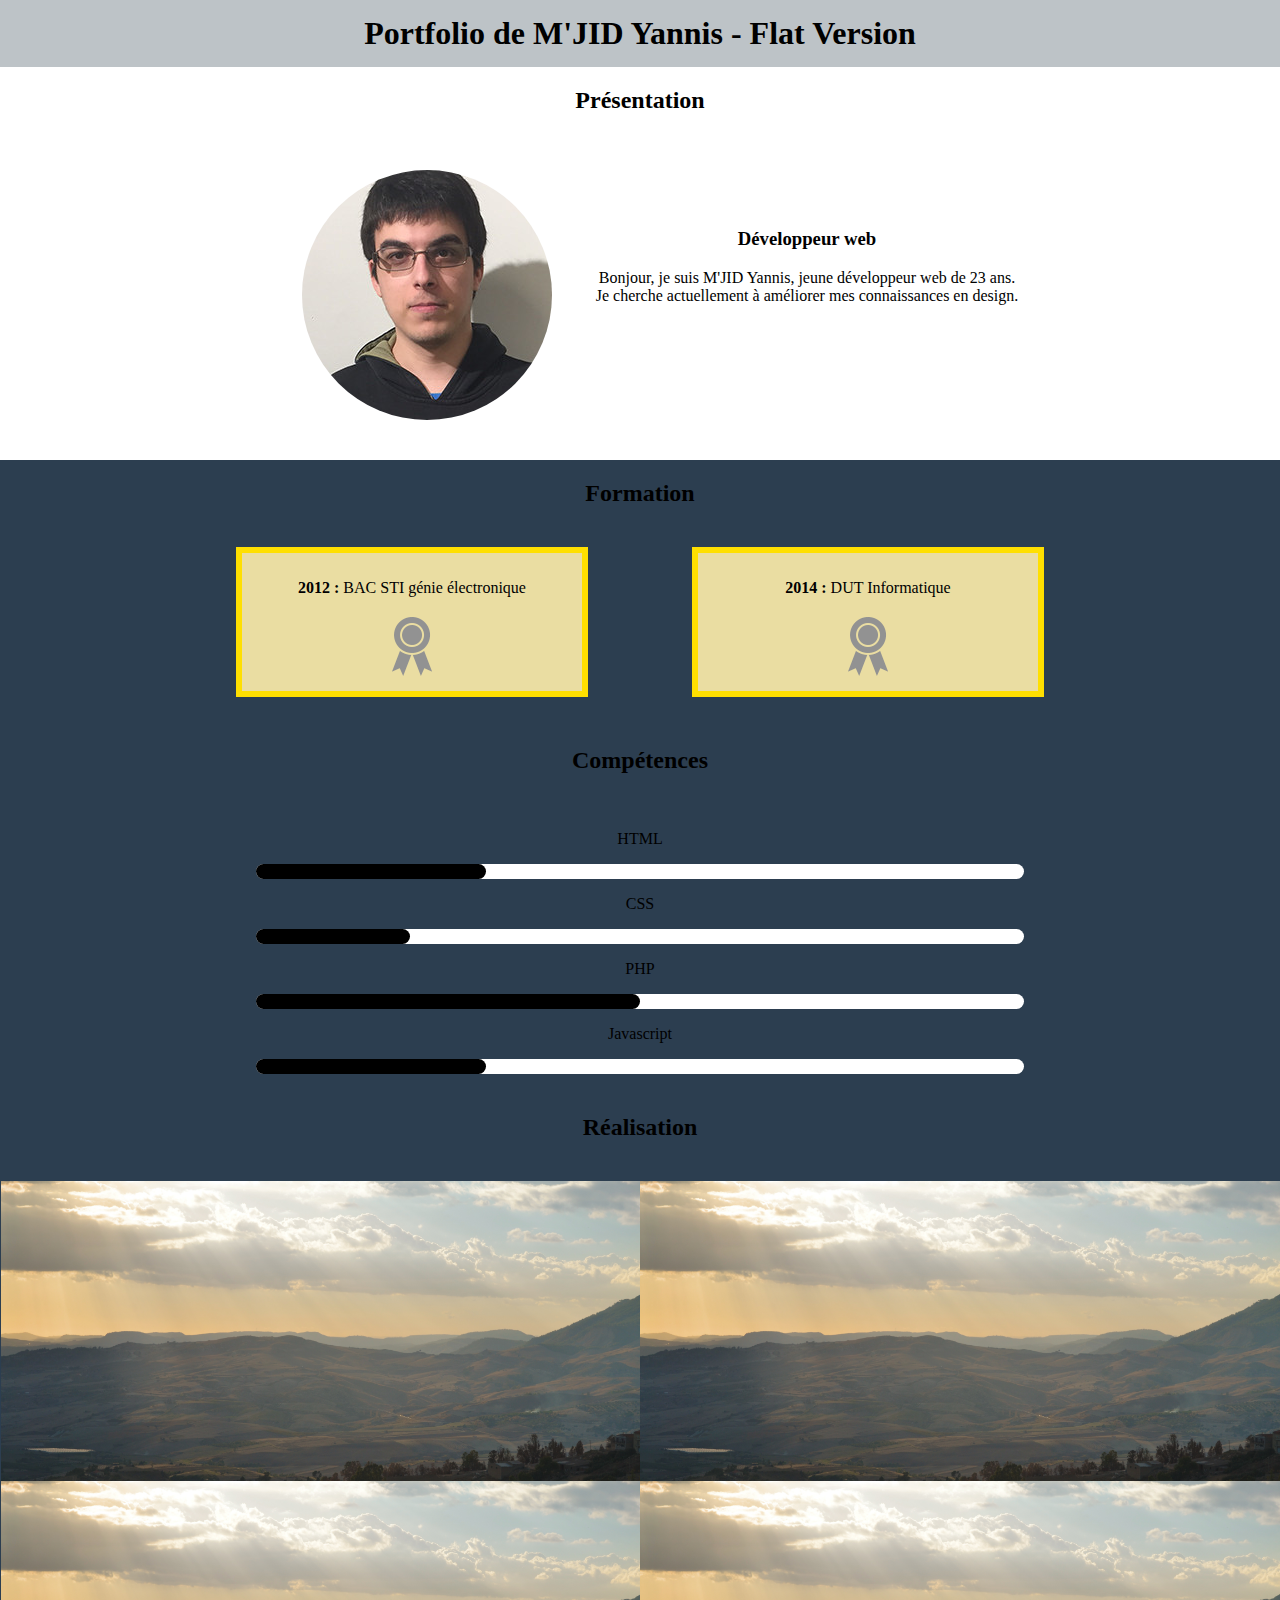
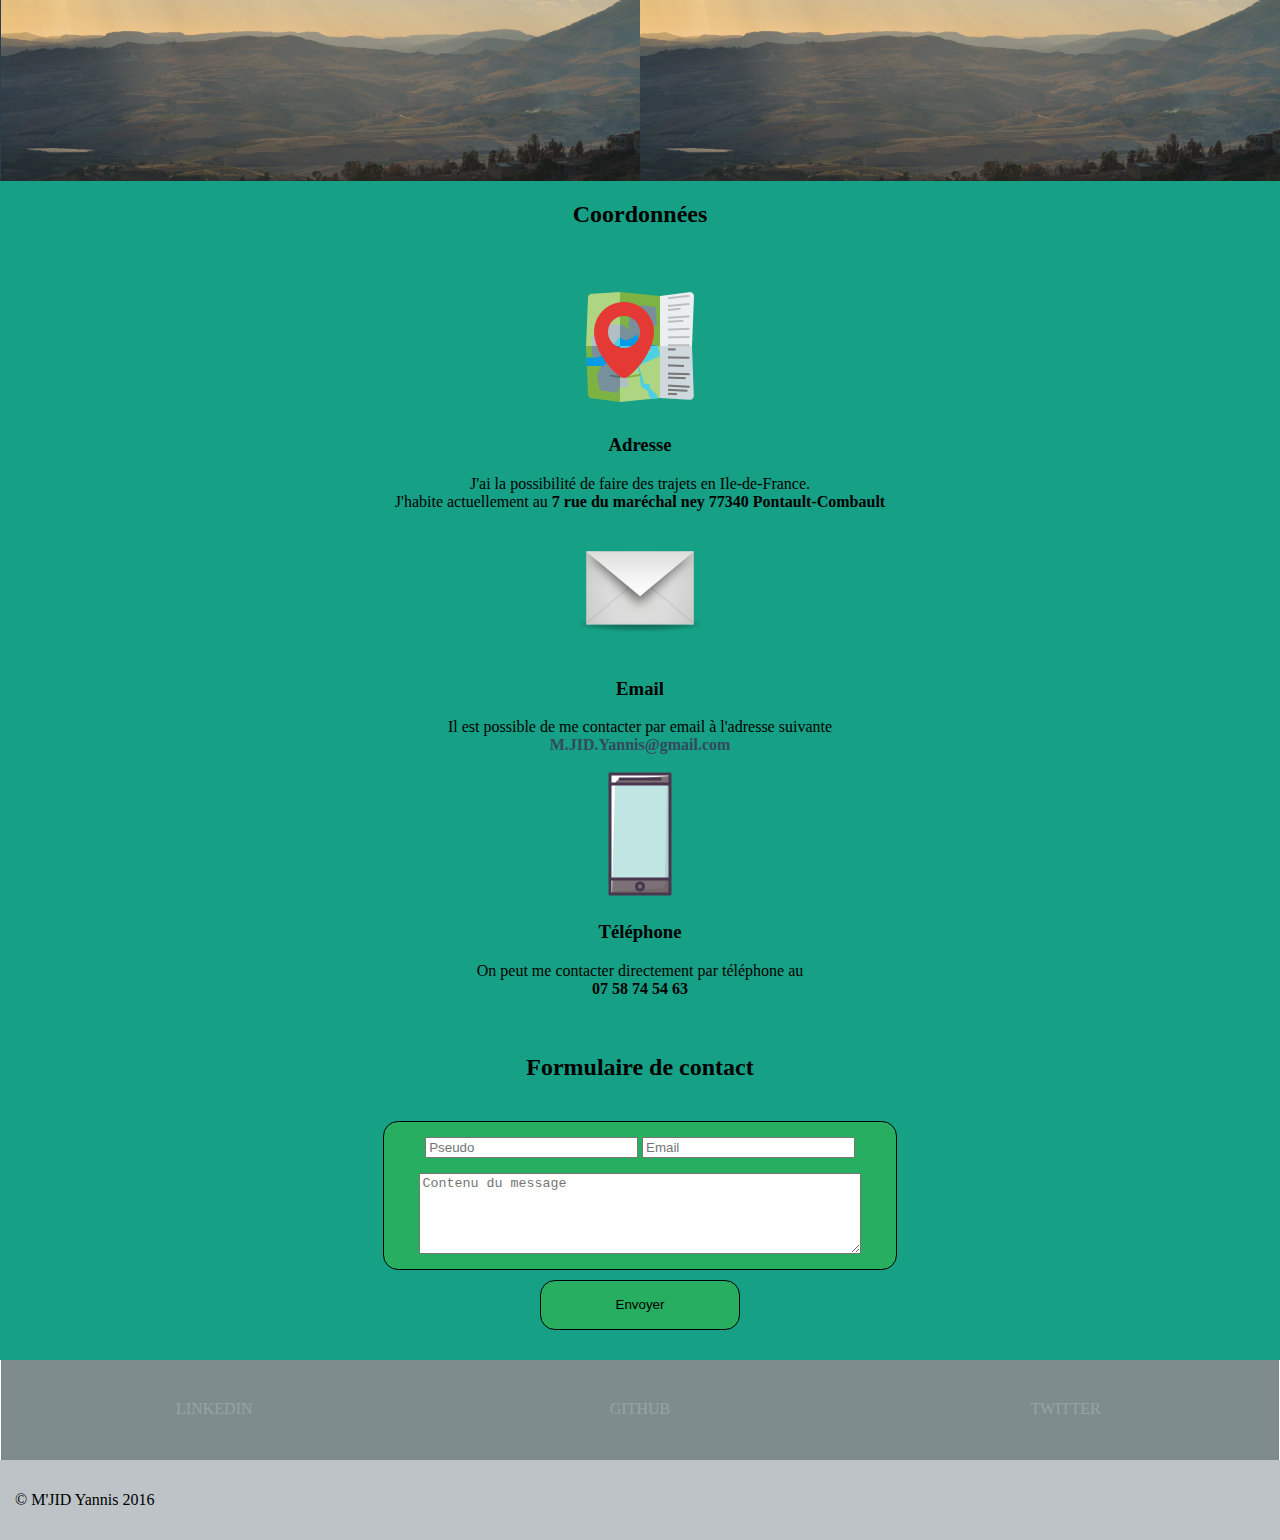
==== index.html @ 8ddbc768 "Mon portfolio" ====
<!DOCTYPE html>
<html>
<head>
  <title>Portfolio de M'JID Yannis - Flat Version</title>
  <meta charset="UTF-8"/>
  <meta name="description" content="Portfolio de M'JID Yannis"/>
  <meta name="keywords" content="Portfolio,Contact,CV" />
  <meta name="viewport" content="width=device-width,initial-scale=1" />
  <link rel="stylesheet" type="text/css" href="./css/style_flat.css" />
</head>
<body>
  <header>
    <h1>Portfolio de M'JID Yannis - Flat Version</h1>
  </header>
  <section>
    <h2>Présentation</h2>
    <article>
      <figure id="photo_container">
        <img id="photo" src="./gallery/yannis.jpg" />
      </figure>
      <div class="intro">
        <h3>Développeur web</h3>
        <p>Bonjour, je suis M'JID Yannis, jeune développeur web de 23 ans.
          <br>Je cherche actuellement à améliorer mes connaissances en design.</p>
        </div>
      </article>
    </section>
    <section id="formation">
      <h2>Formation</h2>
      <article>
        <div class="diplome_container">
          <div class="diplome">
            <p><b>2012 :</b> BAC STI génie électronique</p>
            <img src="./gallery/award.png"/>
          </div>
          <div class="diplome">
            <p><b>2014 :</b> DUT Informatique</p>
            <img src="./gallery/award.png"/>
          </div>
        </div>
      </article>
    </section>
    <section id="skill">
      <h2>Compétences</h2>
      <article>
        <p>HTML</p>
        <div class="progress_bar"><div class="level" style="width:30%;"></div></div>
        <p>CSS</p>
        <div class="progress_bar"><div class="level" style="width:20%;"></div></div>
        <p>PHP</p>
        <div class="progress_bar"><div class="level" style="width:50%;"></div></div>
        <p>Javascript</p>
        <div class="progress_bar"><div class="level" style="width:30%;"></div></div>
      </article>
    </section>
    <section id="real">
      <h2>Réalisation</h2>
      <article>
        <div class="img_container">
          <div class="real_img">
            <div class="text_container">
              <p class="text_title">Réalisation 1</p>
              <p class="text">Et prima post Osdroenam quam, ut dictum est, ab hac descriptione discrevimus, Commagena, nunc Euphratensis, clementer adsurgit, Hierapoli, vetere... </p>
            </div>
          </div>
        </div>
        <!-- -->
        <div class="img_container">
          <div class="real_img">
            <div class="text_container">
              <p class="text_title">Réalisation 2</p>
              <p class="text">Et prima post Osdroenam quam, ut dictum est, ab hac descriptione discrevimus, Commagena, nunc Euphratensis, clementer adsurgit, Hierapoli, vetere... </p>
            </div>
          </div>
        </div>
        <!-- -->
        <div class="img_container">
          <div class="real_img">
            <div class="text_container">
              <p class="text_title">Réalisation 3</p>
              <p class="text">Et prima post Osdroenam quam, ut dictum est, ab hac descriptione discrevimus, Commagena, nunc Euphratensis, clementer adsurgit, Hierapoli, vetere... </p>
            </div>
          </div>
        </div>
        <!-- -->
        <div class="img_container">
          <div class="real_img">
            <div class="text_container">
              <p class="text_title">Réalisation 4</p>
              <p class="text">Et prima post Osdroenam quam, ut dictum est, ab hac descriptione discrevimus, Commagena, nunc Euphratensis, clementer adsurgit, Hierapoli, vetere... </p>
            </div>
          </div>
        </div>
        <!-- -->
      </article>
    </section>
    <section  id="contact">
      <h2>Coordonnées</h2>
      <article>
        <div class="coordonnees">
          <figure>
            <img src="./gallery/location.png" />
          </figure>
          <h3>Adresse</h3>
          <p>J'ai la possibilité de faire des trajets en Ile-de-France.<br>
            J'habite actuellement au <strong>7 rue du maréchal ney 77340 Pontault-Combault</strong><p>
            </div>
            <div class="coordonnees">
              <figure>
                <img src="./gallery/email.png" />
              </figure>
              <h3>Email</h3>
              <p>Il est possible de me contacter par email à l'adresse suivante<br>
                <strong><a id="mail" href="mailto:M.JID.Yannis@gmail.com">M.JID.Yannis@gmail.com</a></strong></p>
              </div>
              <div class="coordonnees">
                <figure>
                  <img src="./gallery/phone.png" />
                </figure>
                <h3>Téléphone</h3>
                <p>On peut me contacter directement par téléphone au<br>
                  <strong>07 58 74 54 63</strong></p>
                </div>
              </article>
            </section>
            <section id="contact_form">
              <h2>Formulaire de contact</h2>
              <article>
                <div id="form" action="contact.php" method="post">
                  <form>
                    <input type="text" name="pseudo" placeholder="Pseudo"/>
                    <input type="email" name="email_sender" placeholder="Email"/>
                    <textarea name="msg_content" cols="7" rows="5" placeholder="Contenu du message"></textarea>
                  </form>
                </div>
                <button>Envoyer</button>
              </article>
            </section>
            <section id="social">
              <a class="social_link" href="https://fr.linkedin.com/in/yannis-m-jid-416b5860" target="_blank"><div class="social_button">
                <p class="social_button_text linkedin">Linkedin</p>
              </div></a>
              <a class="social_link" href="https://www.github.com/ymjid" target="_blank"><div class="social_button">
                <p class="social_button_text github">Github</p>
              </div></a>
              <a class="social_link" href="https://www.twitter.com/@yan_mjd" target="_blank"><div class="social_button">
                <p class="social_button_text twitter">Twitter</p>
              </div></a>
            </section>
            <footer>
              <p>&copy; M'JID Yannis 2016</p>
            </footer>
          </body>
          </html>
---- css/style_flat.css ----
body{
  margin:0;
  font-family: Arial sans-serif;
}

header {
  text-align:center;
  background-color: #bdc3c7;
  padding:15px;
  box-sizing: border-box;
}
section {
  width:100%;
  text-align: center;
  margin-top: 0;
  padding-top:20px;
  padding-bottom:20px;
}

h1 {
  margin:0;
}

h2{
  margin-top:0;
}

input {
  margin-top:15px;
  width:40%;
  margin-bottom:15px;
}

textarea{
  width:85%;
  display:block;
  margin:auto;
  margin-bottom:15px;
}

button {
  width: 200px;
  margin-top:10px;
  border:1px solid black;
  height:50px;
  border-radius: 15px;
  margin-bottom: 10px;
  background-color: #27ae60;
  color:#000000;
}

button:hover {
  background-color: #2ecc71;
}

article {
  padding-top:20px;
}

#photo_container{
  display:inline-block;
  vertical-align: middle;
}

#photo{
  border-radius: 100%;
  width:100%;
}

.intro {
  display:inline-block;
}

.diplome_container{
  width:75%;
  margin: auto;
}

.diplome {
  border: 1px solid black;
  display: inline-block;
  margin-left: 50px;
  margin-right: 50px;
  padding: 10px;
  width: 320px;
  background-color: #EADDA2;
  margin-bottom: 10px;
  border: 6px solid #FFDF00;
}

.img_container{
  margin-bottom: -4px;
  margin-left: -2px;
  margin-right: -3px;
  width: 50%;
  display:inline-block;
}

.real_img{
  background-image: url("../gallery/realisation1.jpg");
  height:300px;
  background-size: cover;
}

.text_container{
  background-color: rgba(0, 0, 0, 0.5);
  color:white;
  height:300px;
  margin-bottom: -4px;
  display: none;
  overflow: hidden;
}

.text_title{
  font-size: 40px;
  padding-bottom: 30px;
  padding-top: 30px;
}

.text {
  font-size: 20px;
}

#formation {
  background-color:#2c3e50;
  clear:both;
}

#skill {
  background-color:#2c3e50;
}

#real {
  background-color:#2c3e50;
  padding-bottom: 0;
}

#social {
  padding-top: 0;
  padding-bottom: 0;
}

#contact {
  background-color: #16a085;
}

#contact_form{
  background-color: #16a085;
}

#form{
  width:40%;
  border:1px solid black;
  border-radius:15px;
  margin:auto;
  background-color: #27ae60;
}
#mail {
  text-decoration:none;
  color:#34495e;
}
@keyframes slidein {
  from {
    margin-left: 100%;
    width:0;

  }

  to {
    width:100%;
    margin-left: 0%;
  }
}

.real_img:hover .text_container {
  display:inline-block;
  animation-duration: 1s;
  animation-name: slidein;
}

footer {
  padding:15px;
  box-sizing: border-box;
  background-color: #bdc3c7;
}

.progress_bar {
  width: 60%;
  height:15px;
  background-color: white;
  border-radius:15px;
  margin: auto;
}
.level {
  background-color: black;
  height:15px;
  border-radius:15px;
}

.social_button{
  height:100px;
  background-color:#7f8c8d;
  color:#95a5a6;
  display:inline-block;
  margin-left: -5px;
}

.social_button:hover {
  color:white;
}

.social_button:hover .linkedin {
  background-color:#2980b9;
}

.social_button:hover .github {
  background-color:#000000;
}

.social_button:hover .twitter {
  background-color:#3498db;
}

.social_button_text{
  text-transform: uppercase;
  margin:0;
  padding-top: 40px;
  padding-bottom: 41px;
}
.social_link {
  text-decoration: none;
}

.social_link:nth-child(1) .social_button{
  width:33.33%;
}
.social_link:nth-child(2) .social_button{
  width:33.34%;
}
.social_link:nth-child(3) .social_button{
  width:33.33%;
  margin-right: -5px;
}
@media screen and (max-width: 720px) {
  .diplome{
    width:auto;
    margin-left: 0;
    margin-right: 0;
    display: block;
    margin-bottom: 10px;
  }
  .diplome_container{
    width:auto;
    margin:0;
  }
  .social_link:nth-child(1) .social_button{
    width:100%;
  }
  .social_link:nth-child(2) .social_button{
    width:100%;
  }
  .social_link:nth-child(3) .social_button{
    width:100%;
    margin-right: 0px;
  }
  .social_button {
    margin-left: 0;
  }
  .img_container {
    width:100%;
    height:150px;
  }
  .text_container{
    height:150px;
  }
  .real_img {
    height:150px;
  }
  .text_title{
    font-size: 25px;
    padding-bottom: 0px;
    padding-top: 0px;
    margin-top: 5px;
    margin-bottom: 5px;
  }
  .text{
    font-size: 15px;
  }
  input{
    width:85%;
  }
  #form {
    width:75%;
  }
  p{
    padding:10px;
    box-sizing: border-box;
  }
}
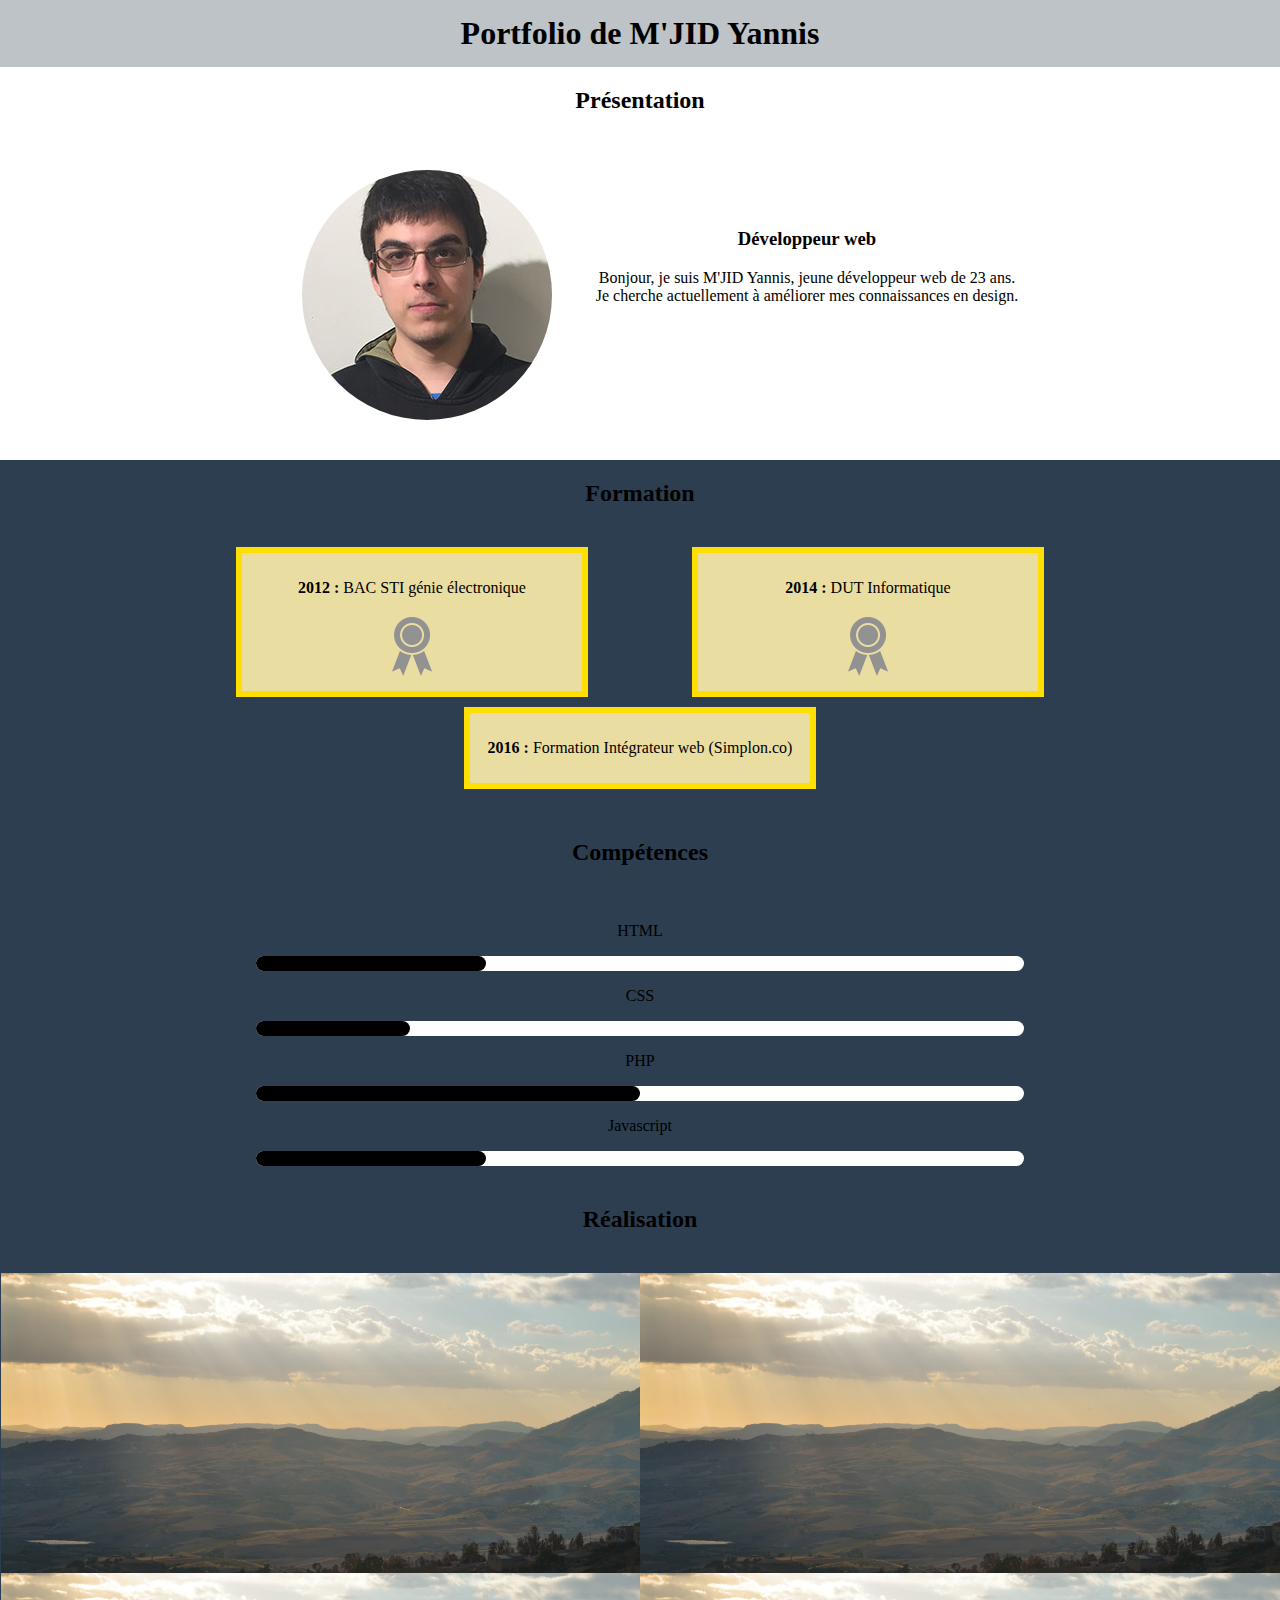
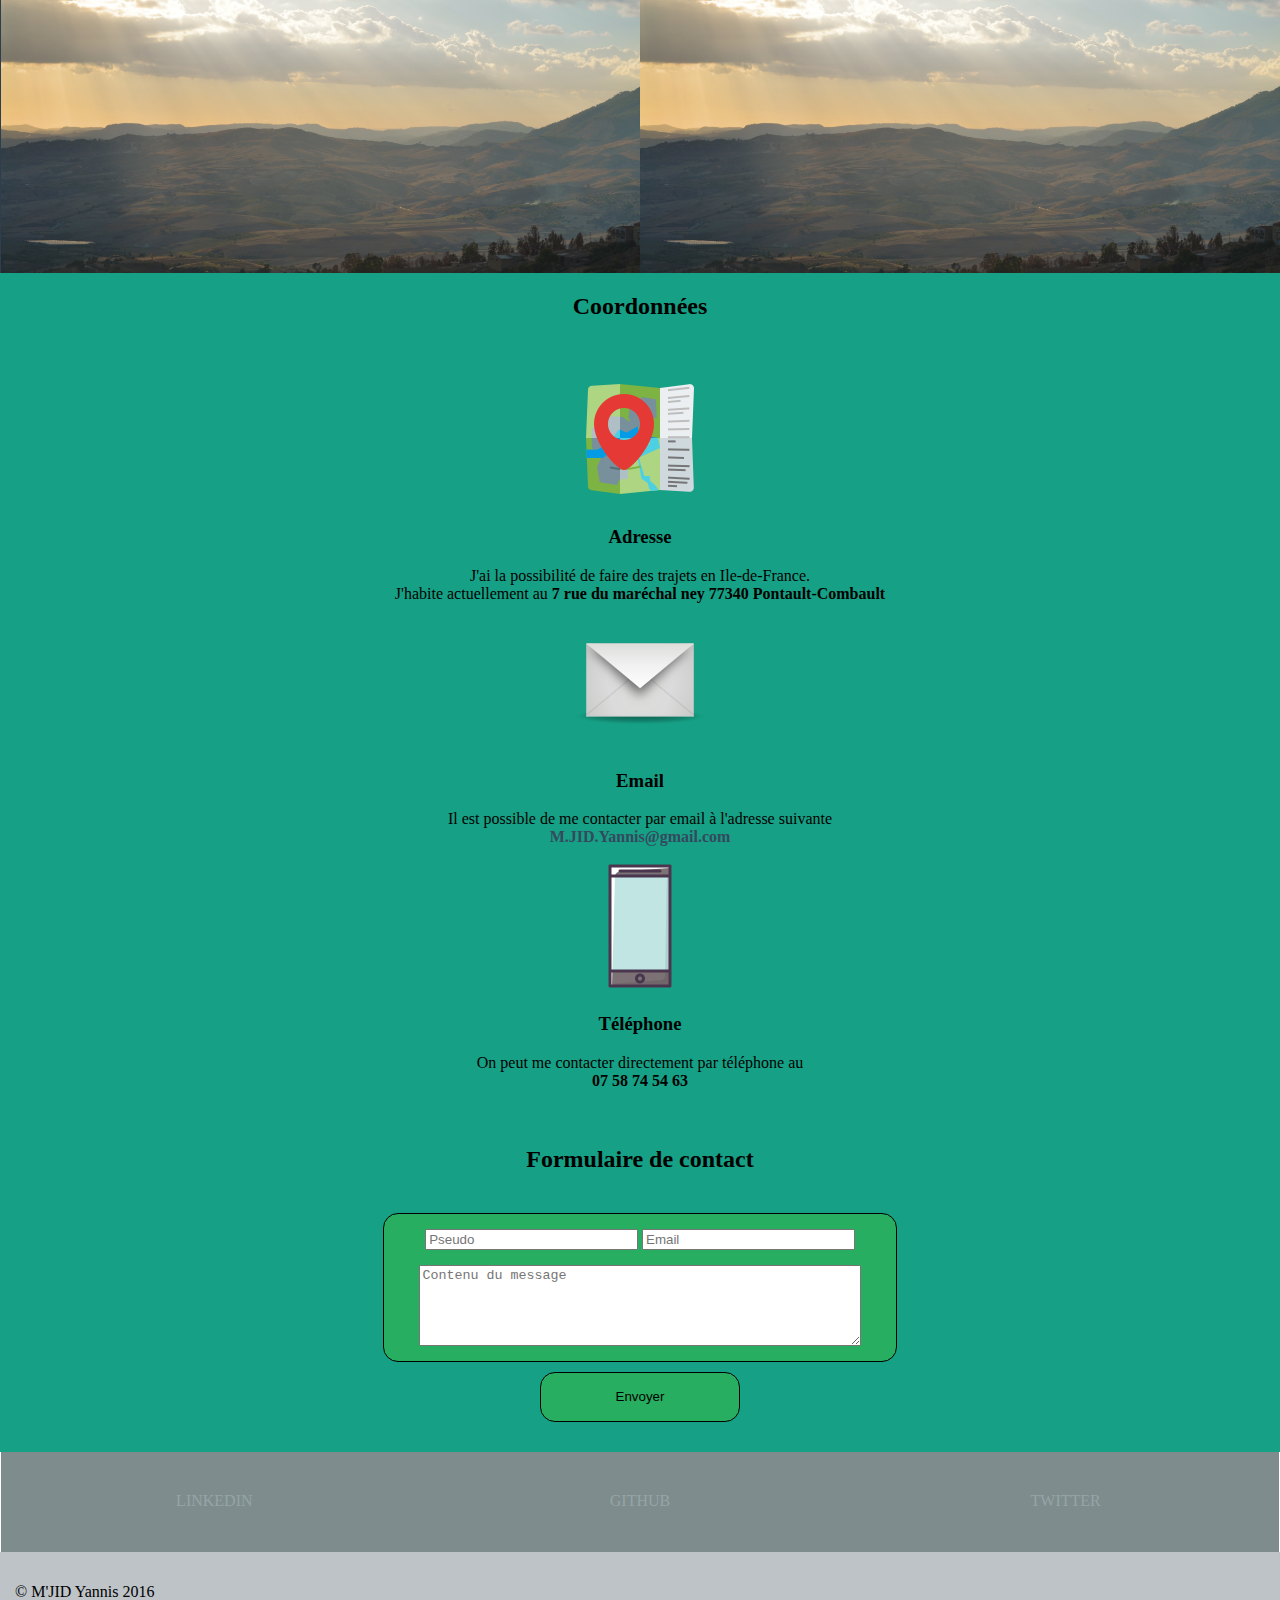
==== commit d7c8914d: "Ajout du réseau Twitter" ====
--- a/index.html
+++ b/index.html
@@ -10,7 +10,7 @@
 </head>
 <body>
   <header>
-    <h1>Portfolio de M'JID Yannis - Flat Version</h1>
+    <h1>Portfolio de M'JID Yannis</h1>
   </header>
   <section>
     <h2>Présentation</h2>
@@ -36,6 +36,10 @@
           <div class="diplome">
             <p><b>2014 :</b> DUT Informatique</p>
             <img src="./gallery/award.png"/>
+          </div>
+          <div class="diplome">
+            <p><b>2016 :</b> Formation Intégrateur web (Simplon.co)</p>
+            <!-- <img src="./gallery/award.png"/> -->
           </div>
         </div>
       </article>
